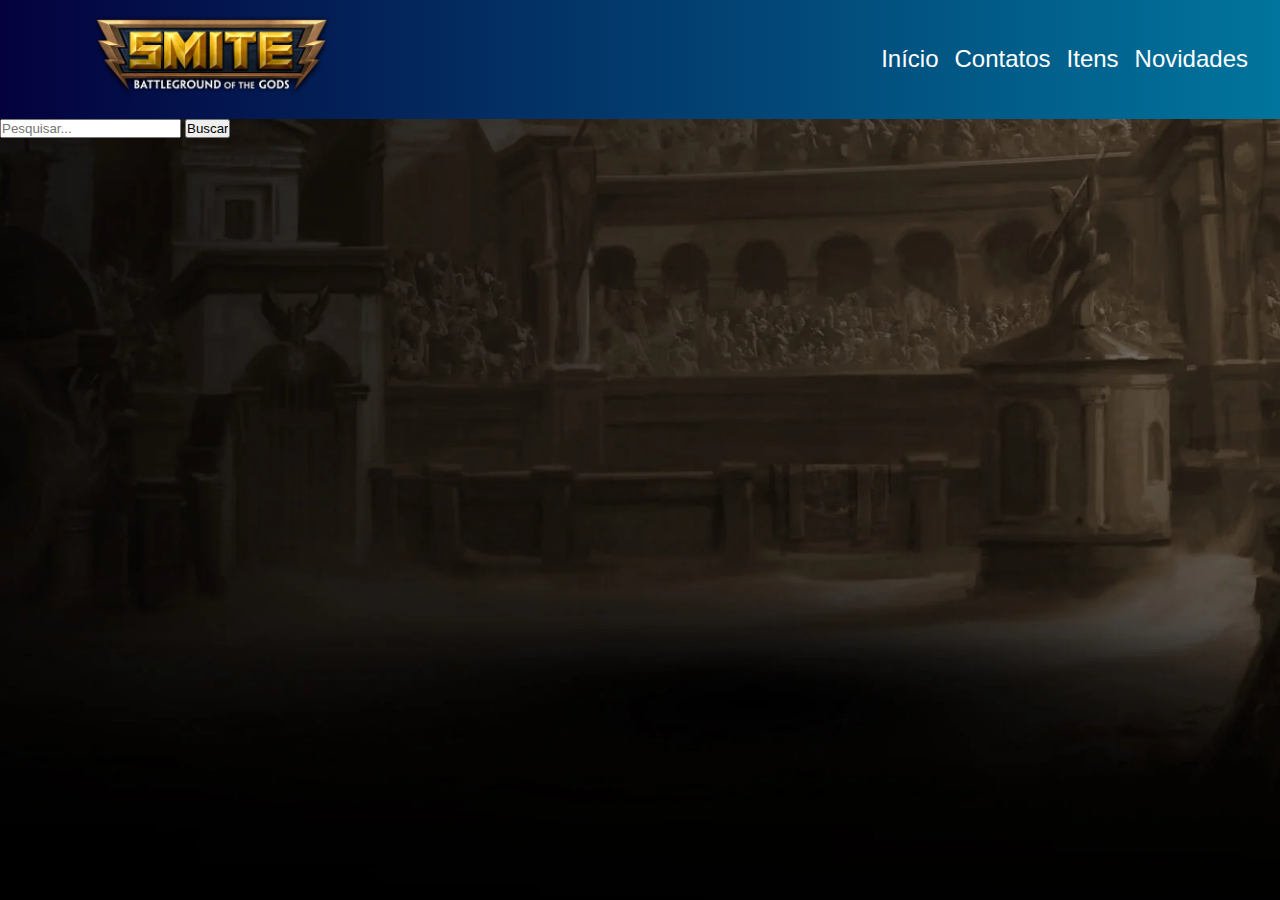
==== search/index.html @ af5d2629 "improve header" ====
<!DOCTYPE html>
<html lang="pt-BR">
<head>
  <meta charset="UTF-8">
  <meta http-equiv="X-UA-Compatible" content="IE=edge">
  <meta name="viewport" content="width=device-width, initial-scale=1.0">
  <link rel="stylesheet" href="style.css">
  <title>Projeto Intro Web - Smite</title>
</head>
<body>
  <header class="bg-nav">
    <nav class="box-nav">
      <div class="logo">
        <a href="https://www.smitegame.com/" >
        <img src="/assets/logo-smite.webp" alt="Smite"></a>
      </div> 

      <ul class="menu-nav">
        <li>Início</li>
        <li>Contatos</li>
        <li>Itens</li>
        <li>Novidades</li>
      </ul>
    </nav>

  </header>

  <main>
    <div>
      <input type="text" placeholder="Pesquisar...">
      <input type="button" value="Buscar">
    </div>
  </main>
  
</body>
</html>
---- search/style.css ----
*{
  margin: 0;
  padding: 0;
  box-sizing: border-box;
}

.logo {
  margin-left: 60px;
}

.logo img{
  width: 240px;
}

.bg-nav {

  display: flex;
  width: 100vw;
  
  background-color: #04013e;
  background-image: -webkit-linear-gradient(left, #04013e 0%, #01759d 100%); 
  background-image: linear-gradient(to right, #04013e 0%, #01759d 100%);  
}

.box-nav {
  display: flex;
  align-items: center;
  justify-content: center;
 
}

.menu-nav {
  list-style-type: none;
  display: flex;
  gap: 16px;
  padding: 0;
  margin: 0;
}

.menu-nav li {
  color: white;
  font-size: 24px;
}

body{
  background-image: url(/assets/bkg.webp);
  background-repeat: no-repeat;
  background-size: cover;
  background-position: center;
  background-attachment: fixed;
  overflow-x: hidden;
}

.box-nav {
  display: flex;
  justify-content: space-between;
  margin: 0 32px;
  width: 100%;
  padding: 16px 0;
  font-family: 'Montserrat', sans-serif;
}
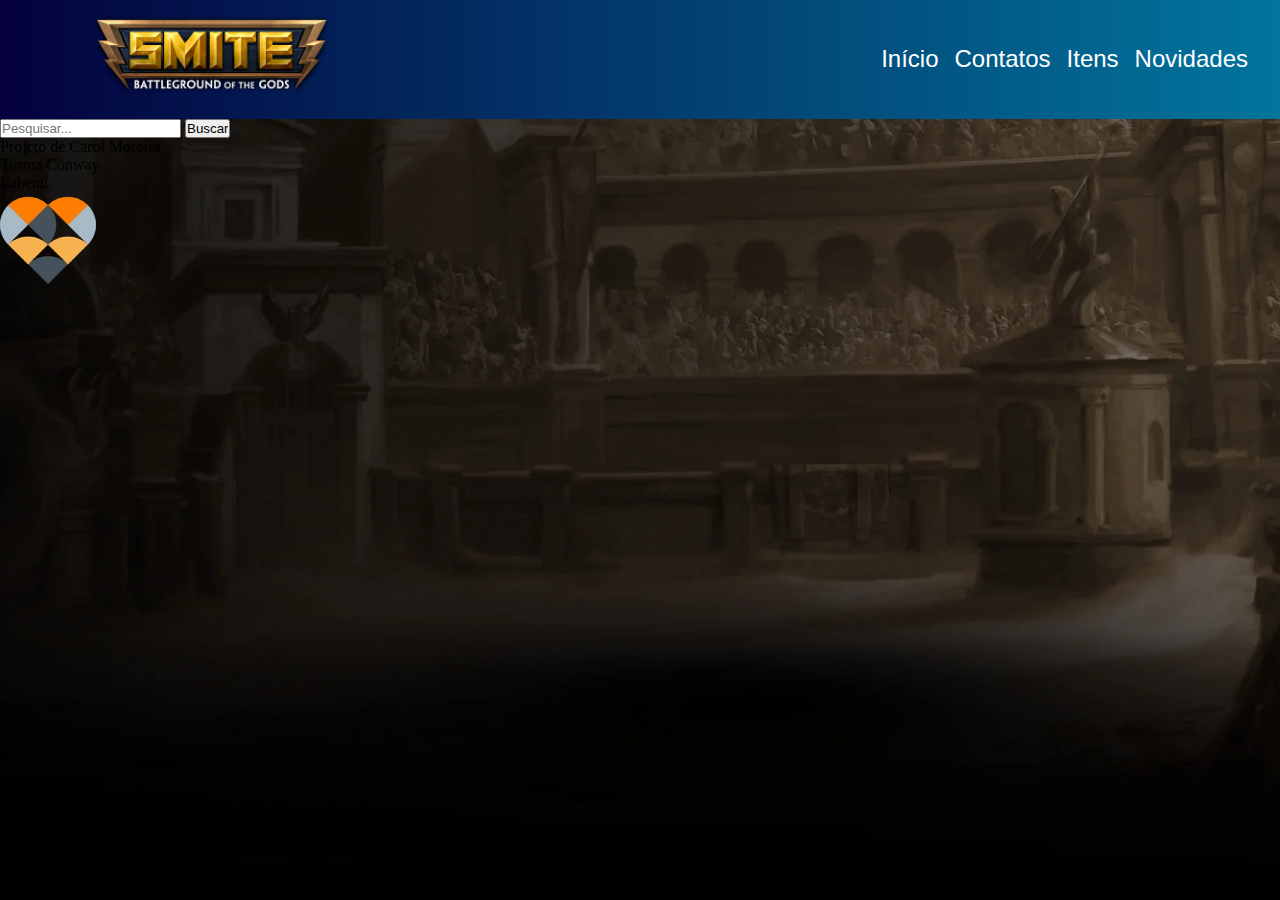
==== commit eecd8990: "add html search results and footer" ====
--- a/search/index.html
+++ b/search/index.html
@@ -5,6 +5,7 @@
   <meta http-equiv="X-UA-Compatible" content="IE=edge">
   <meta name="viewport" content="width=device-width, initial-scale=1.0">
   <link rel="stylesheet" href="style.css">
+  <script src="index.js" defer></script>
   <title>Projeto Intro Web - Smite</title>
 </head>
 <body>
@@ -25,12 +26,29 @@
 
   </header>
 
-  <main>
-    <div>
-      <input type="text" placeholder="Pesquisar...">
-      <input type="button" value="Buscar">
+  <main class="main-container">
+    <div class="search-container">
+      <input id="search" class="search-input" type="text" placeholder="Pesquisar...">
+      <input onclick="searchGod()" class="primary-button" type="button" value="Buscar">
     </div>
+
+    <section>
+      <ul id="search-result" class="result-container">
+        
+      </ul>
+    </section>
   </main>
   
+  <footer>
+    <div class="footer">
+      <p>Projeto de Carol Moreira</p>
+      <p>Turma Conway</p>
+      <div class="labenu-container">
+        <p>Labenu</p>
+        <img class="coracao" src="/assets/coracao.webp" alt="">
+      </div>   
+    </div> 
+    
+  </footer>
 </body>
 </html>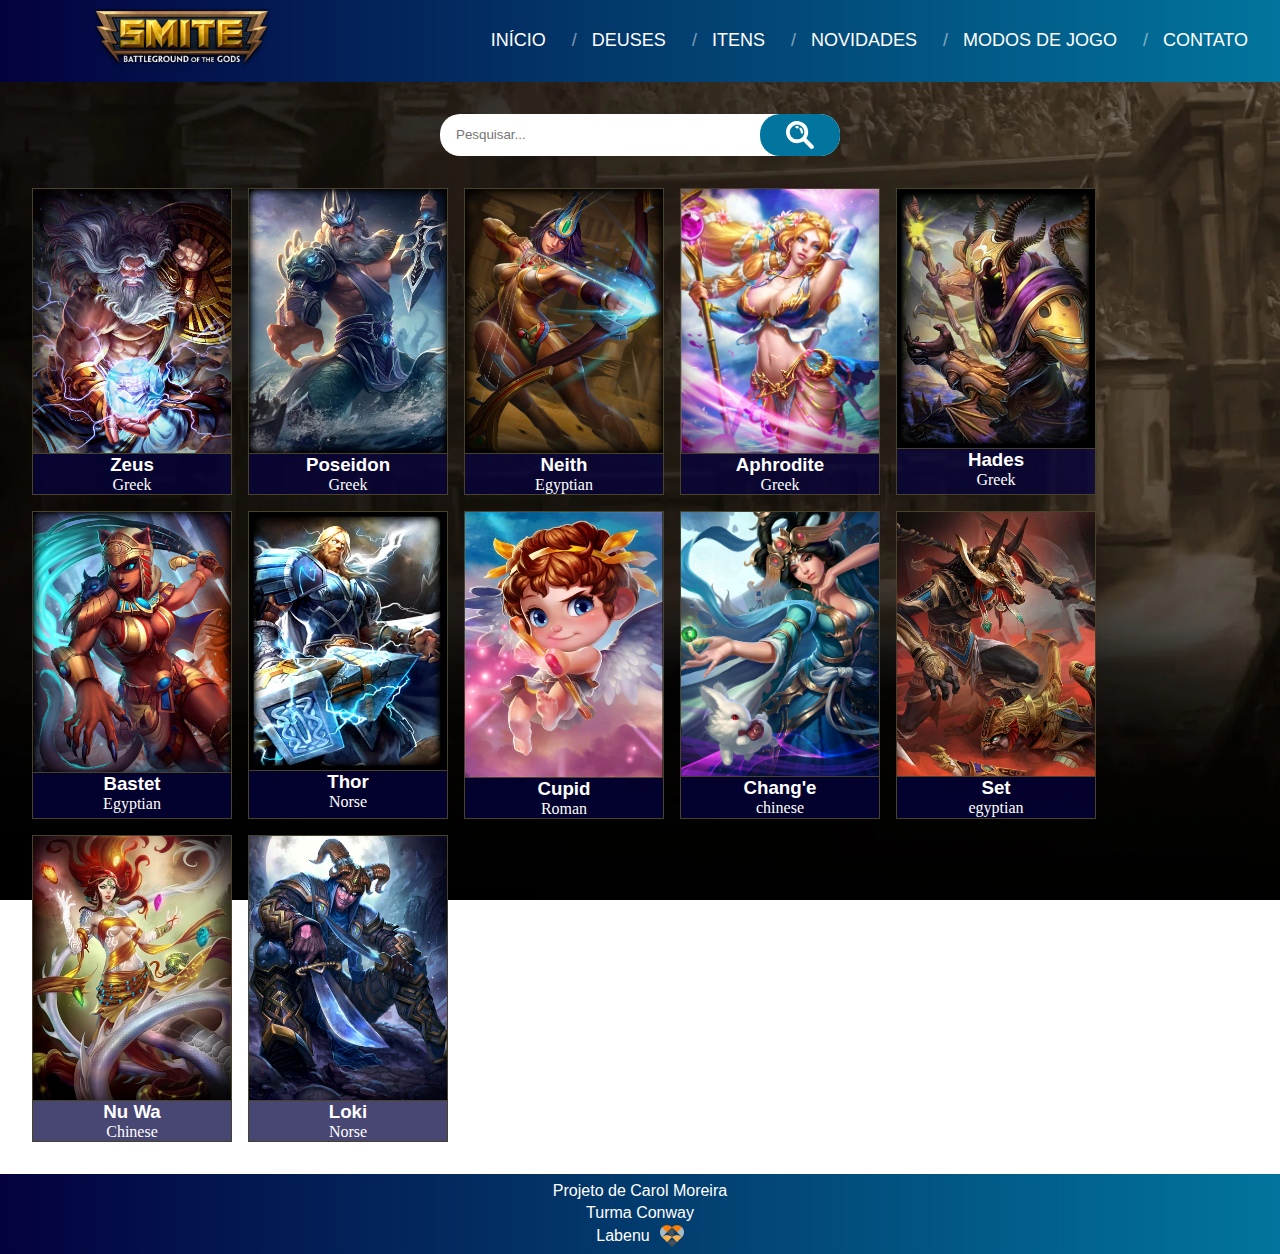
==== commit 4d2fc393: "changes" ====
--- a/search/index.html
+++ b/search/index.html
@@ -15,12 +15,14 @@
         <a href="https://www.smitegame.com/" >
         <img src="/assets/logo-smite.webp" alt="Smite"></a>
       </div> 
-
+ 
       <ul class="menu-nav">
-        <li>Início</li>
-        <li>Contatos</li>
-        <li>Itens</li>
-        <li>Novidades</li>
+        <li><a href="/index.html">INÍCIO</a></li>
+        <li><a href="/search/index.html">DEUSES</a></li>
+        <li><a href="/index.html#itens">ITENS</a></li>
+        <li><a href="/index.html#novidades">NOVIDADES</a></li>
+        <li><a href="/index.html#modos-de-jogo">MODOS DE JOGO</a></li>
+        <li><a href="https://www.linkedin.com/in/carol-moreira-a34a2b244/">CONTATO</a></li>
       </ul>
     </nav>
 
@@ -29,7 +31,9 @@
   <main class="main-container">
     <div class="search-container">
       <input id="search" class="search-input" type="text" placeholder="Pesquisar...">
-      <input onclick="searchGod()" class="primary-button" type="button" value="Buscar">
+      <button onclick="searchGod()" class="primary-button">
+        <img src="/assets/icons/lupa-de-pesquisa.svg" alt="">
+      </button>
     </div>
 
     <section>
--- a/search/style.css
+++ b/search/style.css
@@ -2,6 +2,10 @@
   margin: 0;
   padding: 0;
   box-sizing: border-box;
+}
+
+a {
+  cursor: url(/assets/images/cursor-pointer.png), pointer;
 }
 
 .logo {
@@ -9,7 +13,7 @@
 }
 
 .logo img{
-  width: 240px;
+  width: 180px;
 }
 
 .bg-nav {
@@ -39,7 +43,65 @@
 
 .menu-nav li {
   color: white;
-  font-size: 24px;
+  font-size: 18px;
+  
+}
+
+.menu-nav li::before{
+  content: ' / ';
+  margin: 0 10px;
+  color: rgba(255, 255, 255,0.5);
+}
+
+.menu-nav li:first-child::before{
+  display: none;
+} 
+
+.box-nav {
+  display: flex;
+  justify-content: space-between;
+  margin: 0 32px;
+  width: 100%;
+  padding: 8px 0;
+  font-family: 'Montserrat', sans-serif;
+}
+
+.search-container {
+ 
+  position: relative;
+  width: 400px;
+  margin: 32px auto;
+  gap: 10px;
+}
+
+.search-input {
+  height: 42px;
+  border-radius: 20px;
+  border-style: none;
+  padding: 0 16px;
+  width: 400px;
+}
+
+.primary-button {
+  display: flex;
+  justify-content: center;
+  align-items: center;
+  background: #01759d;
+	color: white;
+	border-style: none;
+  height: 42px;
+	width: 80px;
+	text-shadow: none;
+  border-radius: 20px;
+	position: absolute;
+  right: 0px;
+  top: 0;
+}
+
+.primary-button:hover {
+  background: #016ABC;
+	border: 1px solid #eee;
+  cursor: url(/assets/images/cursor-pointer.png), pointer;
 }
 
 body{
@@ -49,13 +111,77 @@
   background-position: center;
   background-attachment: fixed;
   overflow-x: hidden;
+  cursor: url(/assets/images/cursor.png), auto;
 }
 
-.box-nav {
+.card {
   display: flex;
-  justify-content: space-between;
-  margin: 0 32px;
-  width: 100%;
-  padding: 16px 0;
+  flex-direction: column;
+  width: 200px;
+  color: white;
+  border: 1px solid #49422b;
+}
+
+.card h3{
   font-family: 'Montserrat', sans-serif;
 }
+
+.card img {
+  width: 100%;
+}
+
+.card-content {
+  flex-grow: 1;
+  border-top: 1px solid #49422b;
+  text-align: center;
+  background-color: #04013eba;
+}
+
+.result-container {
+  display: flex;
+  margin: 32px;
+  flex-wrap: wrap;
+  gap: 16px;
+}
+
+.main-container {
+  min-height: 80vh;
+}
+
+.footer {
+  width: 100vw;
+  height: 80px;
+  background-color: #04013e;
+  background-image: -webkit-linear-gradient(left, #04013e 0%, #01759d 100%); 
+  background-image: linear-gradient(to right, #04013e 0%, #01759d 100%);  
+  color: white;
+  font-family: 'Segoe UI', Tahoma, Geneva, Verdana, sans-serif;
+  text-align: center;
+  line-height: 22px;
+  padding: 6px 0;
+  position: sticky;
+  bottom: 0;
+}
+
+.labenu-container {
+  display: flex;
+  align-items: center;
+  justify-content: center;
+}
+
+.coracao {
+  width: 24px;
+  margin-left: 10px;
+}
+
+.menu-nav a{
+  color: #fff;
+  text-decoration: none;
+}
+
+.primary-button img {
+  
+  width: 28px;
+  height: 28px;
+}
+
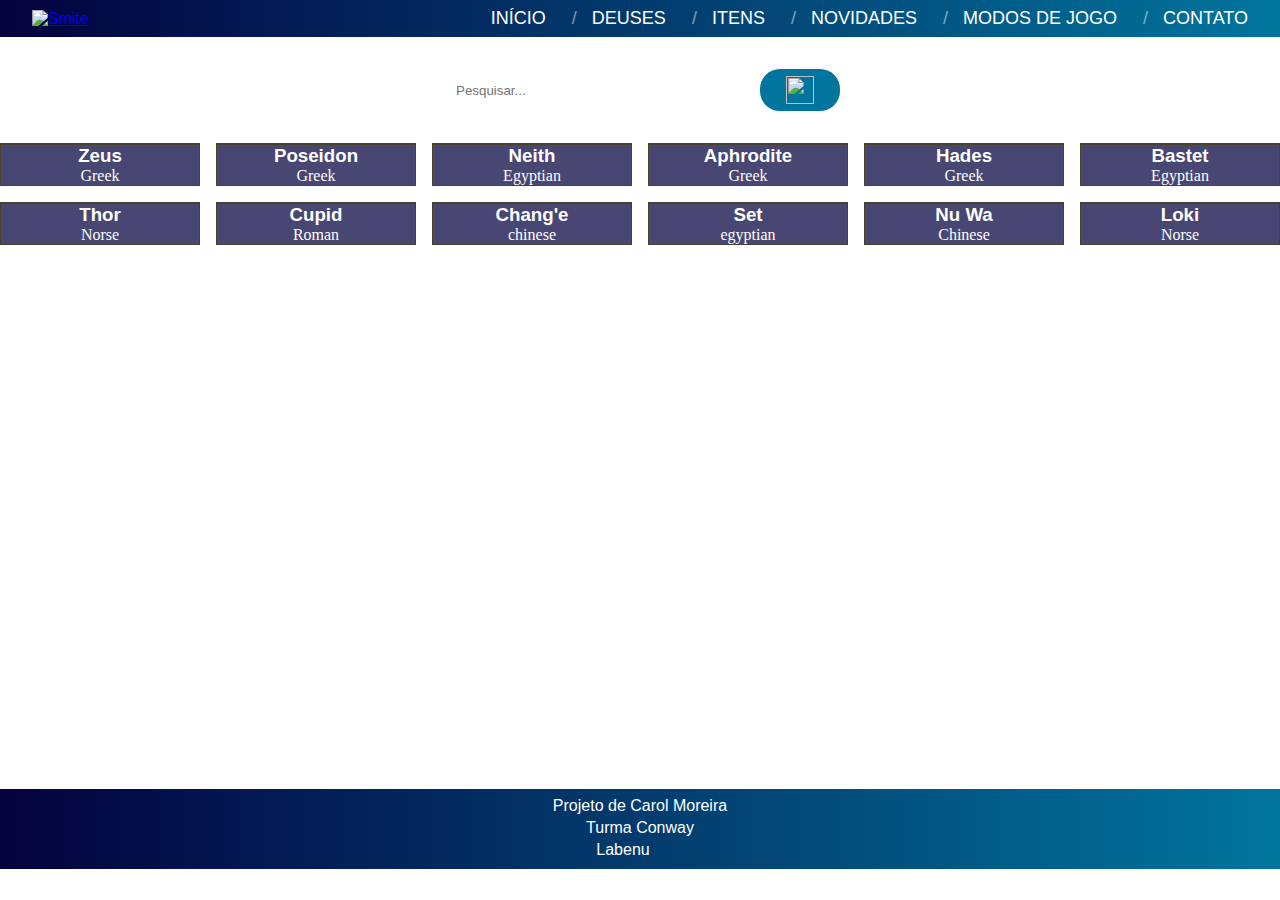
==== commit 3cdf4342: "add github pages path" ====
--- a/search/index.html
+++ b/search/index.html
@@ -13,15 +13,15 @@
     <nav class="box-nav">
       <div class="logo">
         <a href="https://www.smitegame.com/" >
-        <img src="/assets/logo-smite.webp" alt="Smite"></a>
+        <img src="/smite-landing-page/assets/logo-smite.webp" alt="Smite"></a>
       </div> 
  
       <ul class="menu-nav">
-        <li><a href="/index.html">INÍCIO</a></li>
-        <li><a href="/search/index.html">DEUSES</a></li>
-        <li><a href="/index.html#itens">ITENS</a></li>
-        <li><a href="/index.html#novidades">NOVIDADES</a></li>
-        <li><a href="/index.html#modos-de-jogo">MODOS DE JOGO</a></li>
+        <li><a href="/smite-landing-page/index.html">INÍCIO</a></li>
+        <li><a href="/smite-landing-page/search/index.html">DEUSES</a></li>
+        <li><a href="/smite-landing-page/index.html#itens">ITENS</a></li>
+        <li><a href="/smite-landing-page/index.html#novidades">NOVIDADES</a></li>
+        <li><a href="/smite-landing-page/index.html#modos-de-jogo">MODOS DE JOGO</a></li>
         <li><a href="https://www.linkedin.com/in/carol-moreira-a34a2b244/">CONTATO</a></li>
       </ul>
     </nav>
@@ -32,7 +32,7 @@
     <div class="search-container">
       <input id="search" class="search-input" type="text" placeholder="Pesquisar...">
       <button onclick="searchGod()" class="primary-button">
-        <img src="/assets/icons/lupa-de-pesquisa.svg" alt="">
+        <img src="/smite-landing-page/assets/icons/lupa-de-pesquisa.svg" alt="">
       </button>
     </div>
 
@@ -49,7 +49,7 @@
       <p>Turma Conway</p>
       <div class="labenu-container">
         <p>Labenu</p>
-        <img class="coracao" src="/assets/coracao.webp" alt="">
+        <img class="coracao" src="/smite-landing-page/assets/coracao.webp" alt="">
       </div>   
     </div> 
     
--- a/search/style.css
+++ b/search/style.css
@@ -5,11 +5,7 @@
 }
 
 a {
-  cursor: url(/assets/images/cursor-pointer.png), pointer;
-}
-
-.logo {
-  margin-left: 60px;
+  cursor: url(/smite-landing-page/assets/images/cursor-pointer.png), pointer;
 }
 
 .logo img{
@@ -17,10 +13,7 @@
 }
 
 .bg-nav {
-
-  display: flex;
   width: 100vw;
-  
   background-color: #04013e;
   background-image: -webkit-linear-gradient(left, #04013e 0%, #01759d 100%); 
   background-image: linear-gradient(to right, #04013e 0%, #01759d 100%);  
@@ -28,9 +21,14 @@
 
 .box-nav {
   display: flex;
+  flex-wrap: wrap;
+  justify-content: space-between;
+  width: 100%;
+  max-width: 1400px;
+  margin: 0 auto;
+  padding: 8px 32px;
+  font-family: 'Montserrat', sans-serif;
   align-items: center;
-  justify-content: center;
- 
 }
 
 .menu-nav {
@@ -57,19 +55,10 @@
   display: none;
 } 
 
-.box-nav {
-  display: flex;
-  justify-content: space-between;
-  margin: 0 32px;
+.search-container {
+  position: relative;
   width: 100%;
-  padding: 8px 0;
-  font-family: 'Montserrat', sans-serif;
-}
-
-.search-container {
- 
-  position: relative;
-  width: 400px;
+  max-width: 400px;
   margin: 32px auto;
   gap: 10px;
 }
@@ -79,7 +68,7 @@
   border-radius: 20px;
   border-style: none;
   padding: 0 16px;
-  width: 400px;
+  width: 100%;
 }
 
 .primary-button {
@@ -101,17 +90,17 @@
 .primary-button:hover {
   background: #016ABC;
 	border: 1px solid #eee;
-  cursor: url(/assets/images/cursor-pointer.png), pointer;
+  cursor: url(/smite-landing-page/assets/images/cursor-pointer.png), pointer;
 }
 
 body{
-  background-image: url(/assets/bkg.webp);
+  background-image: url(/smite-landing-page/assets/bkg.webp);
   background-repeat: no-repeat;
   background-size: cover;
   background-position: center;
   background-attachment: fixed;
   overflow-x: hidden;
-  cursor: url(/assets/images/cursor.png), auto;
+  cursor: url(/smite-landing-page/assets/images/cursor.png), auto;
 }
 
 .card {
@@ -139,7 +128,9 @@
 
 .result-container {
   display: flex;
-  margin: 32px;
+  margin: 32px auto;
+  max-width: 1400px;
+  justify-content: center;
   flex-wrap: wrap;
   gap: 16px;
 }
@@ -185,3 +176,18 @@
   height: 28px;
 }
 
+@media (max-width: 800px) {
+  .box-nav {
+    flex-direction: column;
+  }
+  .menu-nav {
+    flex-direction: column;
+    align-items: center;
+  }
+  
+.menu-nav li::before{
+  display: none;
+}
+
+}
+
